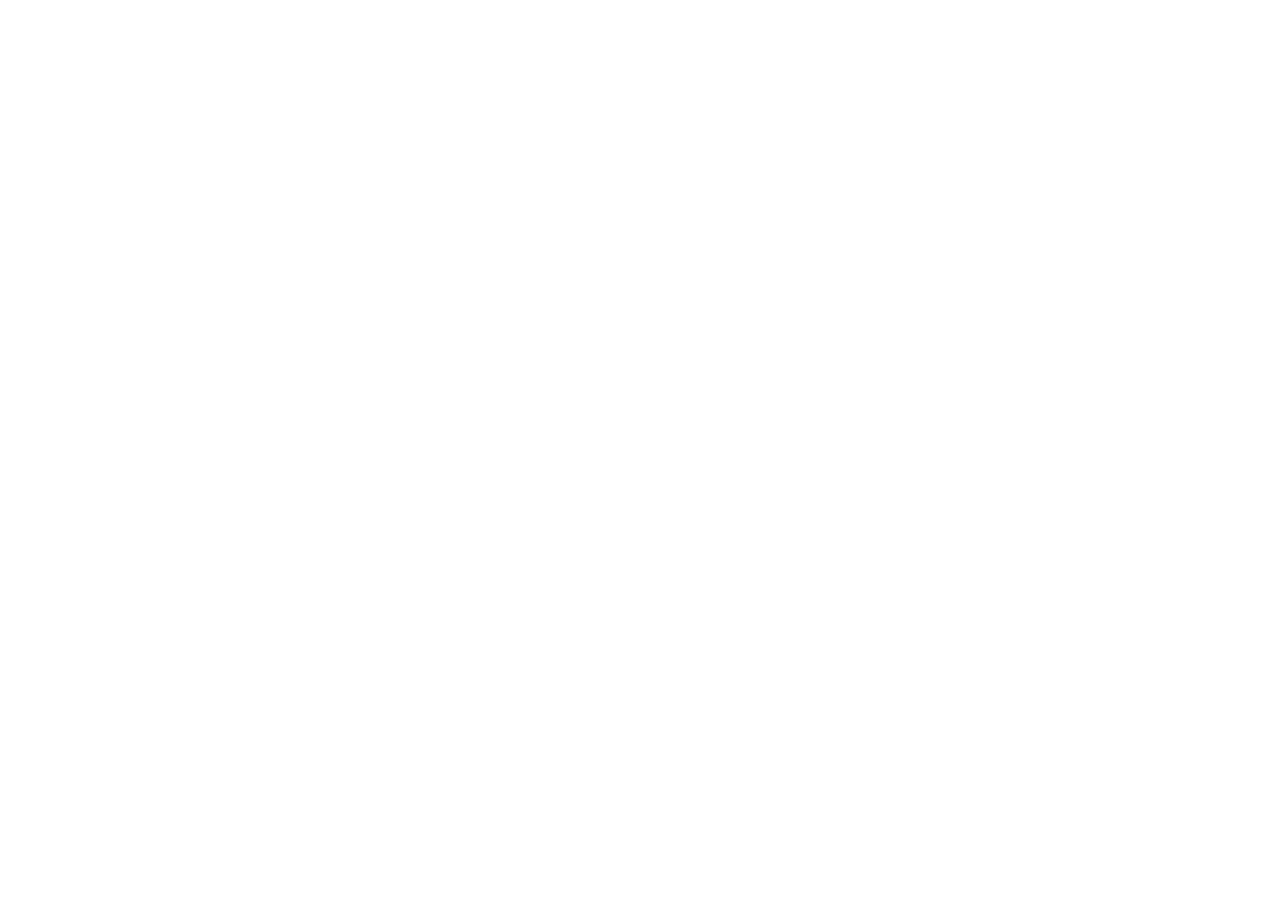
==== Bootstrap - Installation/index.html @ 191c9906 "FINAL" ====
<!DOCTYPE html>
<html lang="en">
<head>
    <meta charset="UTF-8">
    <meta http-equiv="X-UA-Compatible" content="IE=edge">
    <meta name="viewport" content="width=device-width, initial-scale=1.0">
    <title>Document</title>
    <link rel="stylesheet" href="https://cdn.jsdelivr.net/npm/bootstrap@5.1.3/dist/css/bootstrap.min.css">
</head>
<body>
    
</body>
</html>
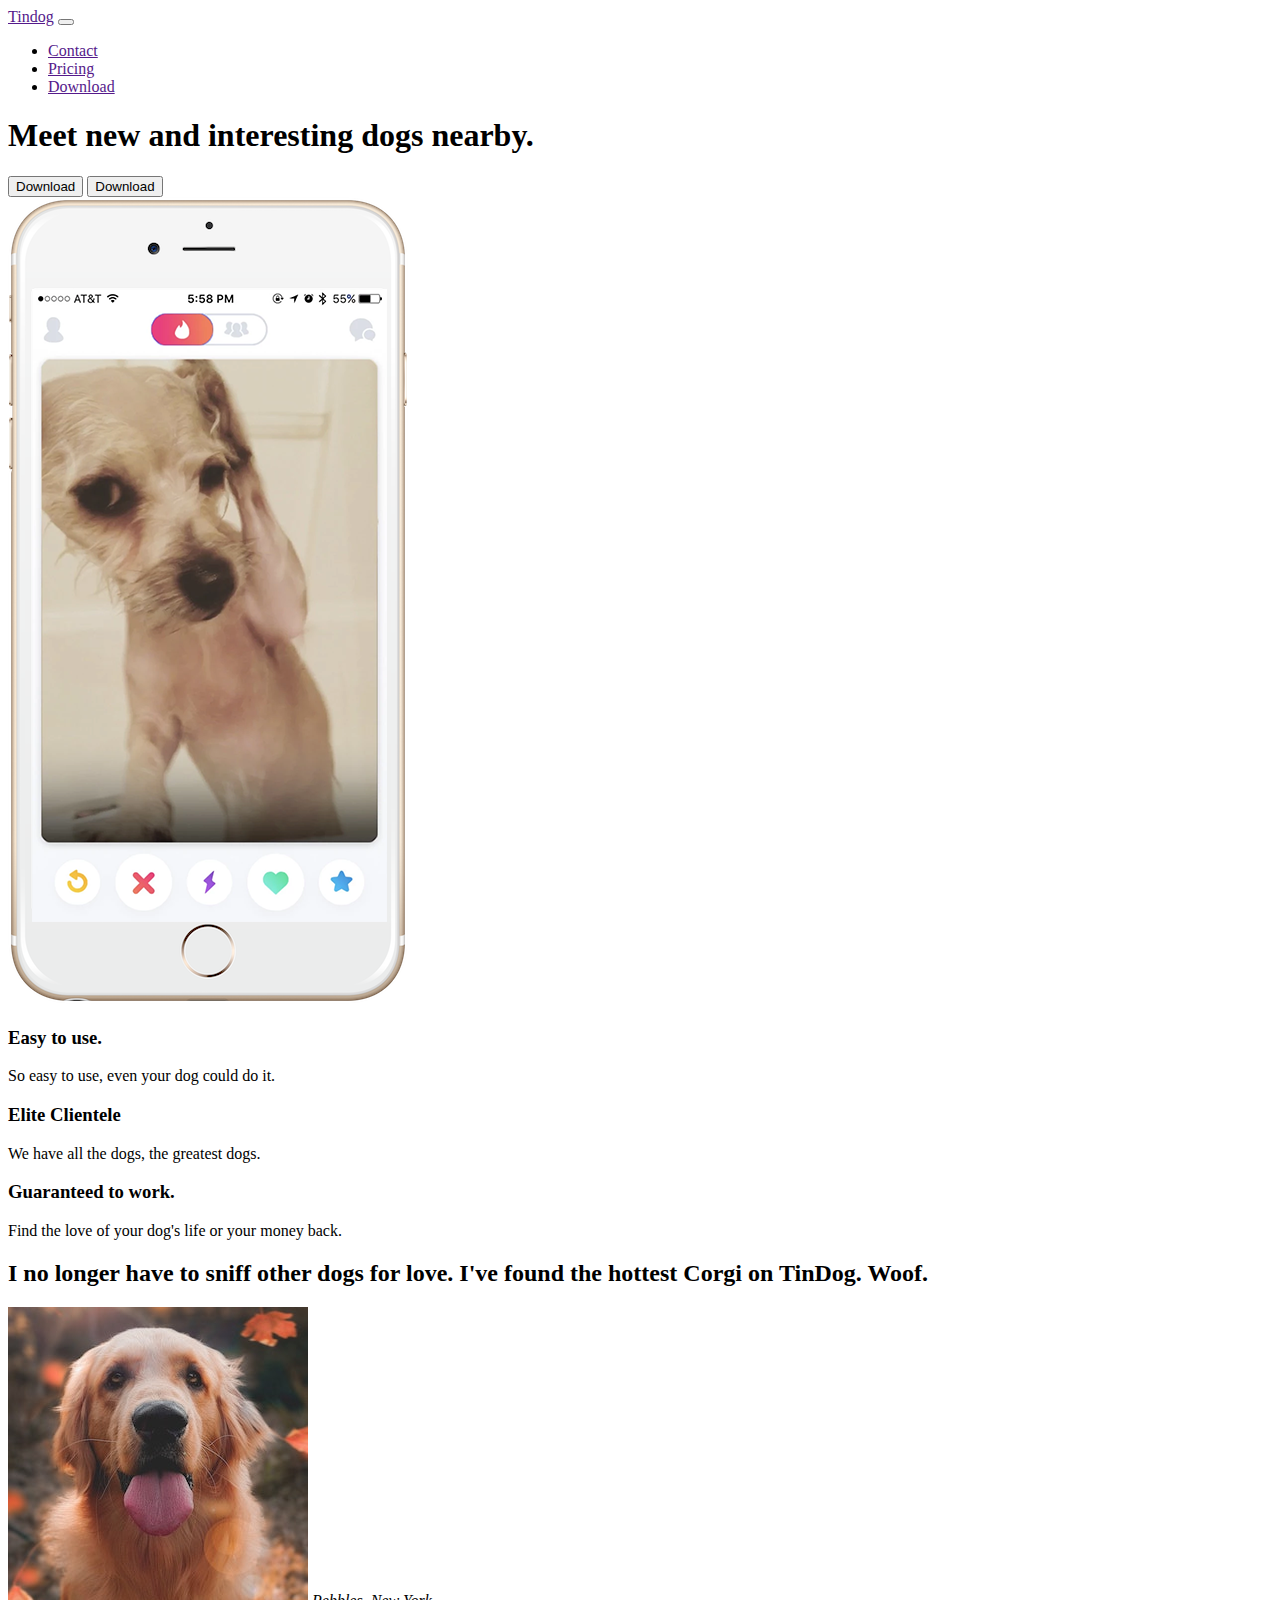
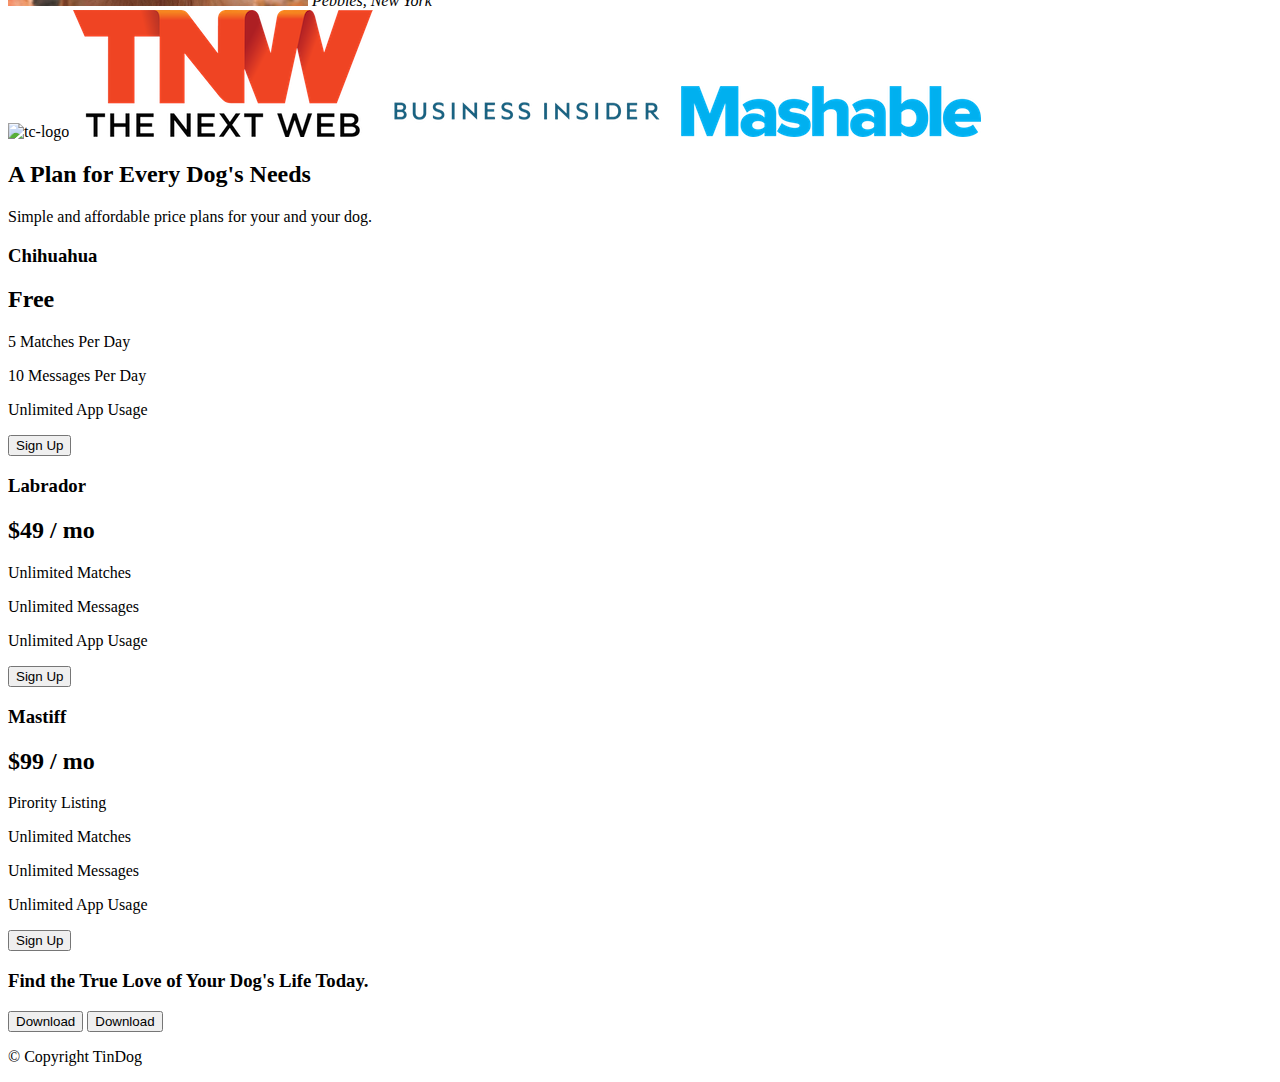
==== commit de32e960: "init" ====
--- a/Bootstrap - Installation/index.html
+++ b/Bootstrap - Installation/index.html
@@ -1,13 +1,153 @@
 <!DOCTYPE html>
-<html lang="en">
+<html>
+
 <head>
-    <meta charset="UTF-8">
-    <meta http-equiv="X-UA-Compatible" content="IE=edge">
-    <meta name="viewport" content="width=device-width, initial-scale=1.0">
-    <title>Document</title>
-    <link rel="stylesheet" href="https://cdn.jsdelivr.net/npm/bootstrap@5.1.3/dist/css/bootstrap.min.css">
+  <meta charset="utf-8">
+  <title>TinDog</title>
+  <link href="https://cdn.jsdelivr.net/npm/bootstrap@5.1.3/dist/css/bootstrap.min.css" rel="stylesheet" integrity="sha384-1BmE4kWBq78iYhFldvKuhfTAU6auU8tT94WrHftjDbrCEXSU1oBoqyl2QvZ6jIW3" crossorigin="anonymous">
+
+  <link rel="stylesheet" href="css/styles.css">
 </head>
+
 <body>
-    
+
+  <section id="title">
+
+    <!-- Nav Bar -->
+    <nav class="navbar bg-dark navbar-expand-lg navbar-dark">
+      <a class="navbar-brand" href="">Tindog</a>
+       <button class="navbar-toggler" type="button" data-toggle="collapse" data-target="#navbarSupportedContent" aria-controls="navbarSupportedContent" aria-expanded="false" aria-label="Toggle navigation">
+      <span class="navbar-toggler-icon"></span>
+    </button>
+    <div class="collapse navbar-collapse" id="navbarSupportedContent">
+      <ul class="navbar-nav ms-auto">
+          <li class="nav-item">
+              <a class="nav-link" href="">Contact</a>
+          </li>
+          <li class="nav-item">
+              <a class="nav-link" href="">Pricing</a>
+          </li>
+          <li class="nav-item">
+              <a class="nav-link" href="">Download</a>
+          </li>
+      </ul>
+   </div>
+  </nav>
+
+
+
+
+    <!-- Title -->
+
+    <div>
+      <h1>Meet new and interesting dogs nearby.</h1>
+      <button type="button">Download</button>
+      <button type="button">Download</button>
+    </div>
+    <div>
+      <img src="images/iphone6.png" alt="iphone-mockup">
+    </div>
+
+  </section>
+
+
+  <!-- Features -->
+
+  <section id="features">
+
+    <h3>Easy to use.</h3>
+    <p>So easy to use, even your dog could do it.</p>
+
+    <h3>Elite Clientele</h3>
+    <p>We have all the dogs, the greatest dogs.</p>
+
+    <h3>Guaranteed to work.</h3>
+    <p>Find the love of your dog's life or your money back.</p>
+
+  </section>
+
+
+  <!-- Testimonials -->
+
+  <section id="testimonials">
+
+    <h2>I no longer have to sniff other dogs for love. I've found the hottest Corgi on TinDog. Woof.</h2>
+    <img src="images/dog-img.jpg" alt="dog-profile">
+    <em>Pebbles, New York</em>
+
+    <!-- <h2 class="testimonial-text">My dog used to be so lonely, but with TinDog's help, they've found the love of their life. I think.</h2>
+    <img class="testimonial-image" src="images/lady-img.jpg" alt="lady-profile">
+    <em>Beverly, Illinois</em> -->
+
+  </section>
+
+
+  <!-- Press -->
+
+  <section id="press">
+    <img src="images/techcrunch.png" alt="tc-logo">
+    <img src="images/tnw.png" alt="tnw-logo">
+    <img src="images/bizinsider.png" alt="biz-insider-logo">
+    <img src="images/mashable.png" alt="mashable-logo">
+
+  </section>
+
+
+  <!-- Pricing -->
+
+  <section id="pricing">
+
+    <h2>A Plan for Every Dog's Needs</h2>
+    <p>Simple and affordable price plans for your and your dog.</p>
+
+
+    <h3>Chihuahua</h3>
+    <h2>Free</h2>
+    <p>5 Matches Per Day</p>
+    <p>10 Messages Per Day</p>
+    <p>Unlimited App Usage</p>
+    <button type="button">Sign Up</button>
+
+
+    <h3>Labrador</h3>
+    <h2>$49 / mo</h2>
+    <p>Unlimited Matches</p>
+    <p>Unlimited Messages</p>
+    <p>Unlimited App Usage</p>
+    <button type="button">Sign Up</button>
+
+
+    <h3>Mastiff</h3>
+    <h2>$99 / mo</h2>
+    <p>Pirority Listing</p>
+    <p>Unlimited Matches</p>
+    <p>Unlimited Messages</p>
+    <p>Unlimited App Usage</p>
+    <button type="button">Sign Up</button>
+
+  </section>
+
+
+  <!-- Call to Action -->
+
+  <section id="cta">
+
+    <h3>Find the True Love of Your Dog's Life Today.</h3>
+    <button type="button">Download</button>
+    <button type="button">Download</button>
+
+  </section>
+
+
+  <!-- Footer -->
+
+  <footer id="footer">
+
+    <p>© Copyright TinDog</p>
+
+  </footer>
+
+
 </body>
-</html>+
+</html>
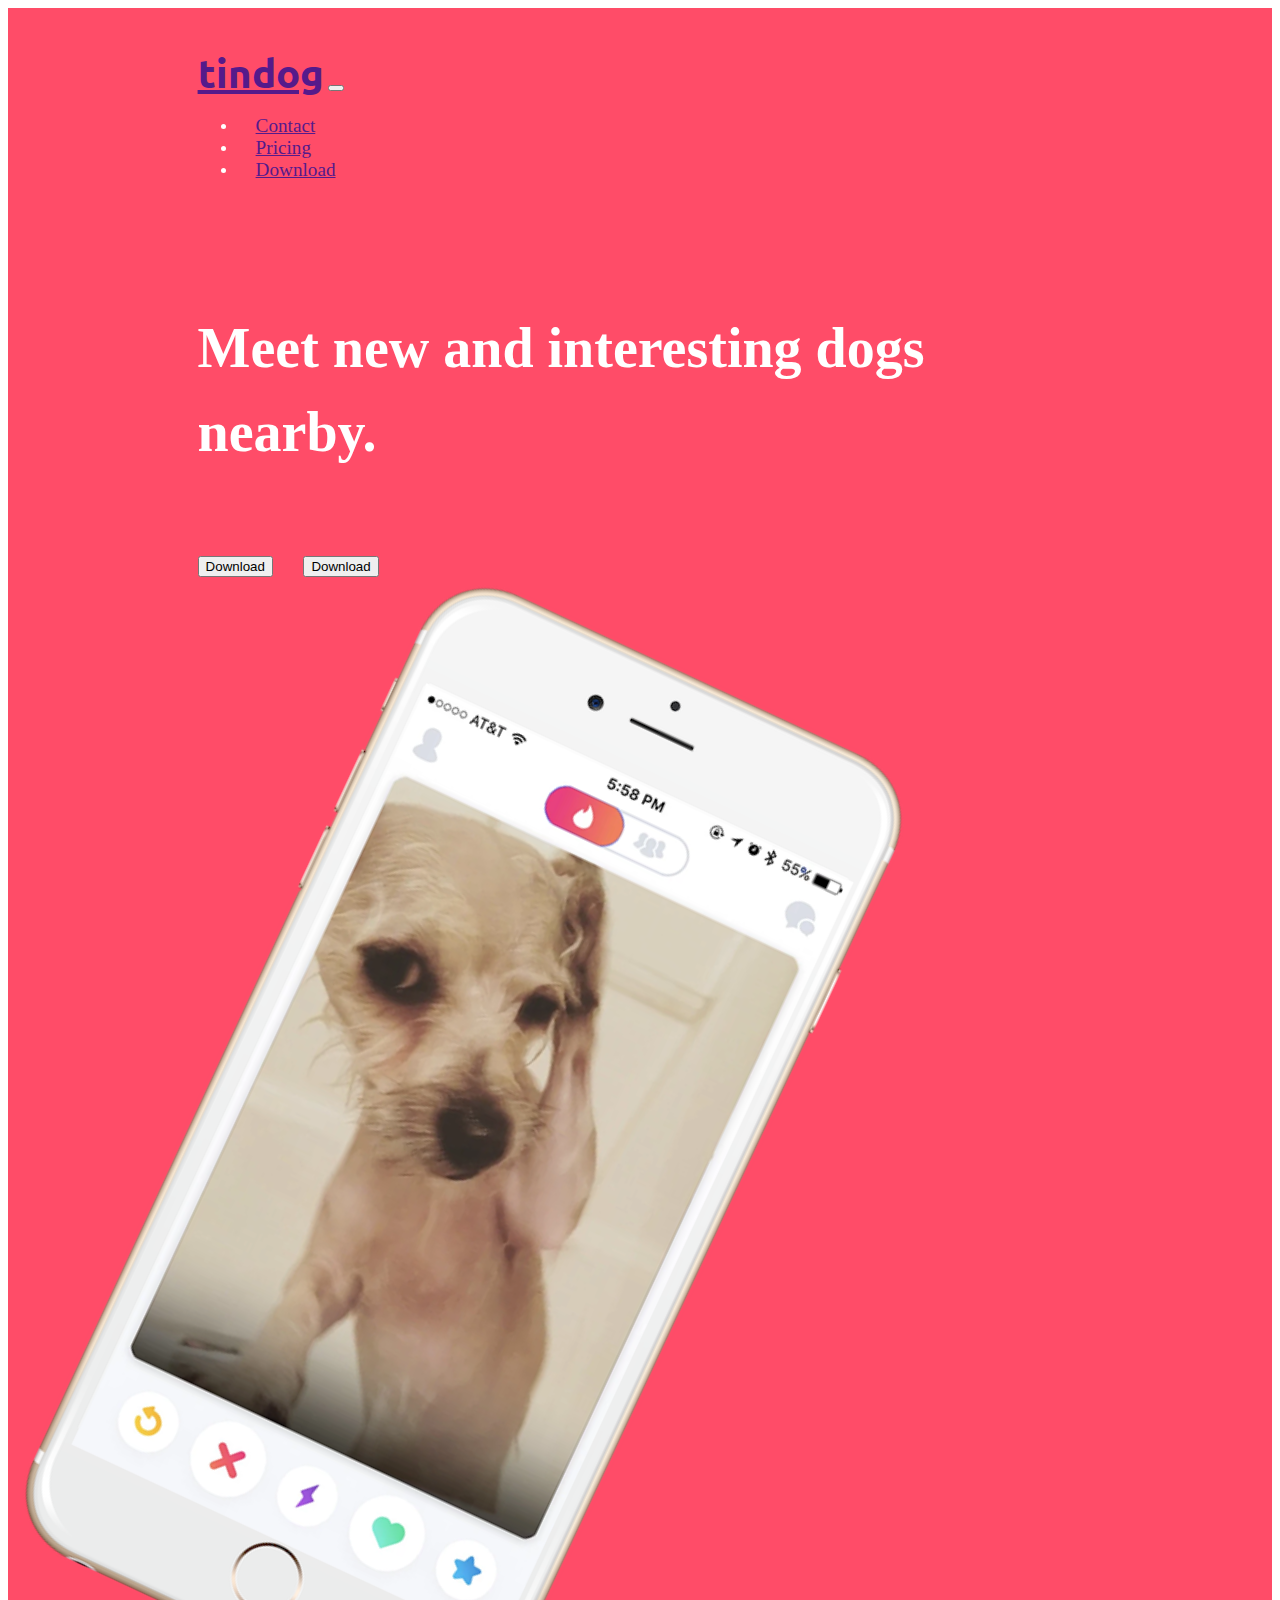
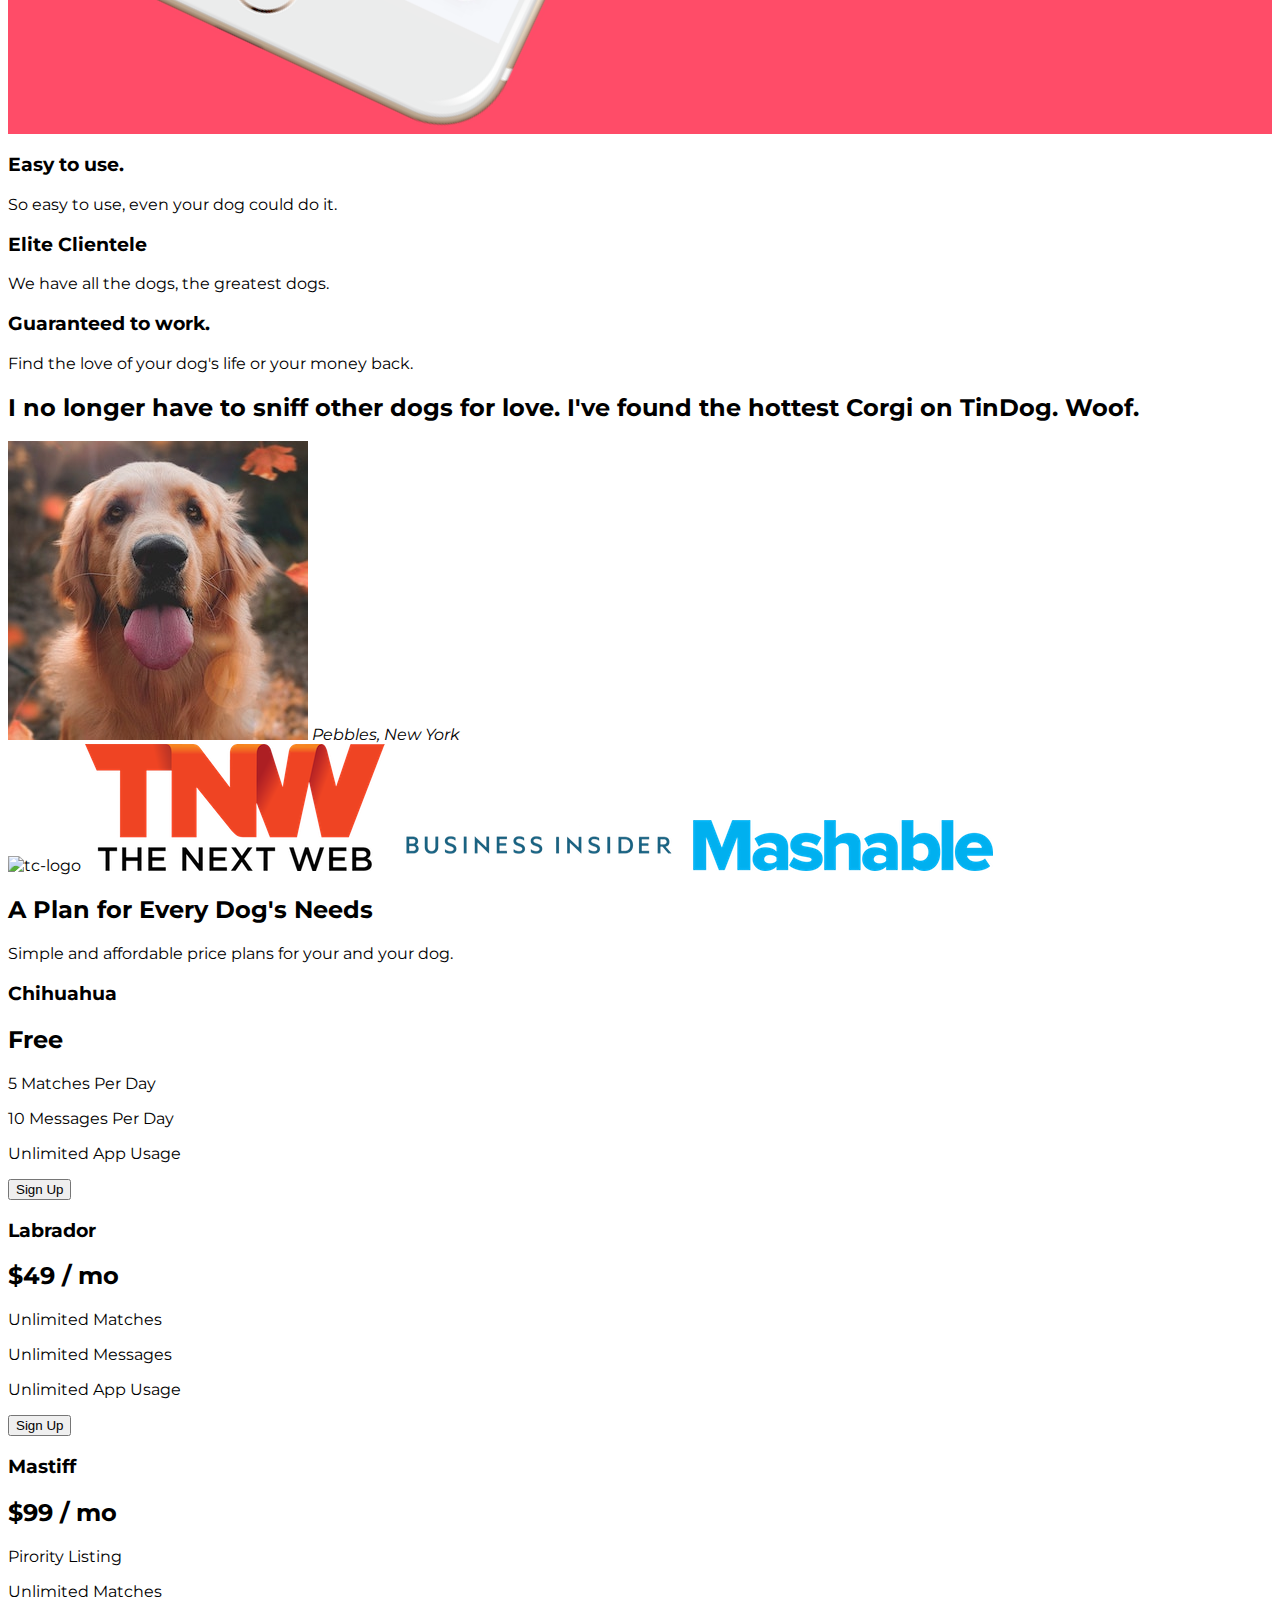
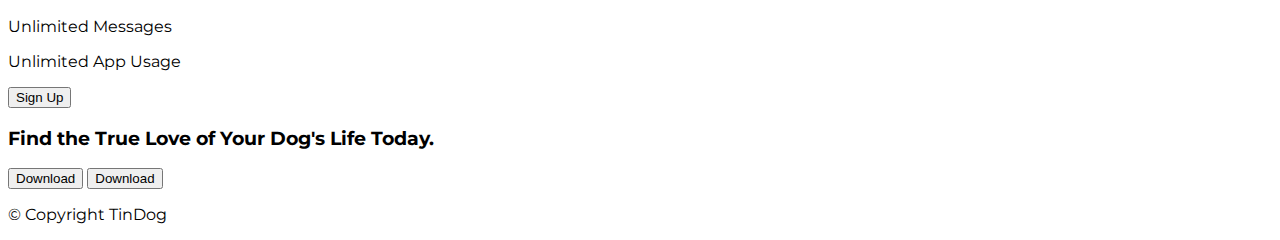
==== commit 77970887: "FINAL" ====
--- a/Bootstrap - Installation/index.html
+++ b/Bootstrap - Installation/index.html
@@ -1,153 +1,163 @@
 <!DOCTYPE html>
 <html>
+  <head>
+    <meta charset="utf-8" />
+    <title>TinDog</title>
+    <link
+      href="https://cdn.jsdelivr.net/npm/bootstrap@5.1.3/dist/css/bootstrap.min.css"
+      rel="stylesheet"
+      integrity="sha384-1BmE4kWBq78iYhFldvKuhfTAU6auU8tT94WrHftjDbrCEXSU1oBoqyl2QvZ6jIW3"
+      crossorigin="anonymous"
+    />
+    <link rel="stylesheet" href="css/styles.css" />
+    <link
+      href="https://fonts.googleapis.com/css2?family=Montserrat&family=Ubuntu"
+      rel="stylesheet"
+    />
 
-<head>
-  <meta charset="utf-8">
-  <title>TinDog</title>
-  <link href="https://cdn.jsdelivr.net/npm/bootstrap@5.1.3/dist/css/bootstrap.min.css" rel="stylesheet" integrity="sha384-1BmE4kWBq78iYhFldvKuhfTAU6auU8tT94WrHftjDbrCEXSU1oBoqyl2QvZ6jIW3" crossorigin="anonymous">
+    <script
+      defer
+      src="https://use.fontawesome.com/releases/v5.15.4/js/all.js"
+      integrity="sha384-rOA1PnstxnOBLzCLMcre8ybwbTmemjzdNlILg8O7z1lUkLXozs4DHonlDtnE7fpc"
+      crossorigin="anonymous"
+    ></script>
+  </head>
 
-  <link rel="stylesheet" href="css/styles.css">
-</head>
+  <body>
+    <section id="title">
+      <div class="container-fluid">
+        <!-- Nav Bar -->
+        <nav class="navbar navbar-expand-lg navbar-dark">
+          <a class="navbar-brand" href="">tindog</a>
+          <button
+            class="navbar-toggler"
+            type="button"
+            data-bs-toggle="collapse"
+            data-bs-target="#navbarTogglerDemo01"
+            aria-controls="navbarTogglerDemo01"
+            aria-expanded="false"
+            aria-label="Toggle navigation"
+          >
+            <span class="navbar-toggler-icon"></span>
+          </button>
+          <div class="collapse navbar-collapse" id="navbarTogglerDemo01">
+            <ul class="navbar-nav ms-auto">
+              <li class="nav-item">
+                <a class="nav-link" href="">Contact</a>
+              </li>
+              <li class="nav-item">
+                <a class="nav-link" href="">Pricing</a>
+              </li>
+              <li class="nav-item">
+                <a class="nav-link" href="">Download</a>
+              </li>
+            </ul>
+          </div>
+        </nav>
 
-<body>
+        <!-- Title -->
 
-  <section id="title">
+        <div class="row">
+          <div class="col-lg-6">
+            <h1>Meet new and interesting dogs nearby.</h1>
+            <button type="button" class="btn btn-dark btn-lg download-btn">
+              <i class="fab fa-apple"></i> Download
+            </button>
+            <button type="button" class="btn btn-outline-light btn-lg download-btn">
+              <i class="fab fa-google-play"></i>
+              Download
+            </button>
+          </div>
+          <div class="col-lg-6">
+            <img class="title-img" src="images/iphone6.png" alt="iphone-mockup" />
+          </div>
+        </div>
+      </div>
+    </section>
 
-    <!-- Nav Bar -->
-    <nav class="navbar bg-dark navbar-expand-lg navbar-dark">
-      <a class="navbar-brand" href="">Tindog</a>
-       <button class="navbar-toggler" type="button" data-toggle="collapse" data-target="#navbarSupportedContent" aria-controls="navbarSupportedContent" aria-expanded="false" aria-label="Toggle navigation">
-      <span class="navbar-toggler-icon"></span>
-    </button>
-    <div class="collapse navbar-collapse" id="navbarSupportedContent">
-      <ul class="navbar-nav ms-auto">
-          <li class="nav-item">
-              <a class="nav-link" href="">Contact</a>
-          </li>
-          <li class="nav-item">
-              <a class="nav-link" href="">Pricing</a>
-          </li>
-          <li class="nav-item">
-              <a class="nav-link" href="">Download</a>
-          </li>
-      </ul>
-   </div>
-  </nav>
+    <!-- Features -->
 
+    <section id="features">
+      <h3>Easy to use.</h3>
+      <p>So easy to use, even your dog could do it.</p>
 
+      <h3>Elite Clientele</h3>
+      <p>We have all the dogs, the greatest dogs.</p>
 
+      <h3>Guaranteed to work.</h3>
+      <p>Find the love of your dog's life or your money back.</p>
+    </section>
 
-    <!-- Title -->
+    <!-- Testimonials -->
 
-    <div>
-      <h1>Meet new and interesting dogs nearby.</h1>
+    <section id="testimonials">
+      <h2>
+        I no longer have to sniff other dogs for love. I've found the hottest
+        Corgi on TinDog. Woof.
+      </h2>
+      <img src="images/dog-img.jpg" alt="dog-profile" />
+      <em>Pebbles, New York</em>
+
+      <!-- <h2 class="testimonial-text">My dog used to be so lonely, but with TinDog's help, they've found the love of their life. I think.</h2>
+    <img class="testimonial-image" src="images/lady-img.jpg" alt="lady-profile">
+    <em>Beverly, Illinois</em> -->
+    </section>
+
+    <!-- Press -->
+
+    <section id="press">
+      <img src="images/techcrunch.png" alt="tc-logo" />
+      <img src="images/tnw.png" alt="tnw-logo" />
+      <img src="images/bizinsider.png" alt="biz-insider-logo" />
+      <img src="images/mashable.png" alt="mashable-logo" />
+    </section>
+
+    <!-- Pricing -->
+
+    <section id="pricing">
+      <h2>A Plan for Every Dog's Needs</h2>
+      <p>Simple and affordable price plans for your and your dog.</p>
+
+      <h3>Chihuahua</h3>
+      <h2>Free</h2>
+      <p>5 Matches Per Day</p>
+      <p>10 Messages Per Day</p>
+      <p>Unlimited App Usage</p>
+      <button type="button">Sign Up</button>
+
+      <h3>Labrador</h3>
+      <h2>$49 / mo</h2>
+      <p>Unlimited Matches</p>
+      <p>Unlimited Messages</p>
+      <p>Unlimited App Usage</p>
+      <button type="button">Sign Up</button>
+
+      <h3>Mastiff</h3>
+      <h2>$99 / mo</h2>
+      <p>Pirority Listing</p>
+      <p>Unlimited Matches</p>
+      <p>Unlimited Messages</p>
+      <p>Unlimited App Usage</p>
+      <button type="button">Sign Up</button>
+    </section>
+
+    <!-- Call to Action -->
+
+    <section id="cta">
+      <h3>Find the True Love of Your Dog's Life Today.</h3>
       <button type="button">Download</button>
       <button type="button">Download</button>
-    </div>
-    <div>
-      <img src="images/iphone6.png" alt="iphone-mockup">
-    </div>
+    </section>
 
-  </section>
+    <!-- Footer -->
 
-
-  <!-- Features -->
-
-  <section id="features">
-
-    <h3>Easy to use.</h3>
-    <p>So easy to use, even your dog could do it.</p>
-
-    <h3>Elite Clientele</h3>
-    <p>We have all the dogs, the greatest dogs.</p>
-
-    <h3>Guaranteed to work.</h3>
-    <p>Find the love of your dog's life or your money back.</p>
-
-  </section>
-
-
-  <!-- Testimonials -->
-
-  <section id="testimonials">
-
-    <h2>I no longer have to sniff other dogs for love. I've found the hottest Corgi on TinDog. Woof.</h2>
-    <img src="images/dog-img.jpg" alt="dog-profile">
-    <em>Pebbles, New York</em>
-
-    <!-- <h2 class="testimonial-text">My dog used to be so lonely, but with TinDog's help, they've found the love of their life. I think.</h2>
-    <img class="testimonial-image" src="images/lady-img.jpg" alt="lady-profile">
-    <em>Beverly, Illinois</em> -->
-
-  </section>
-
-
-  <!-- Press -->
-
-  <section id="press">
-    <img src="images/techcrunch.png" alt="tc-logo">
-    <img src="images/tnw.png" alt="tnw-logo">
-    <img src="images/bizinsider.png" alt="biz-insider-logo">
-    <img src="images/mashable.png" alt="mashable-logo">
-
-  </section>
-
-
-  <!-- Pricing -->
-
-  <section id="pricing">
-
-    <h2>A Plan for Every Dog's Needs</h2>
-    <p>Simple and affordable price plans for your and your dog.</p>
-
-
-    <h3>Chihuahua</h3>
-    <h2>Free</h2>
-    <p>5 Matches Per Day</p>
-    <p>10 Messages Per Day</p>
-    <p>Unlimited App Usage</p>
-    <button type="button">Sign Up</button>
-
-
-    <h3>Labrador</h3>
-    <h2>$49 / mo</h2>
-    <p>Unlimited Matches</p>
-    <p>Unlimited Messages</p>
-    <p>Unlimited App Usage</p>
-    <button type="button">Sign Up</button>
-
-
-    <h3>Mastiff</h3>
-    <h2>$99 / mo</h2>
-    <p>Pirority Listing</p>
-    <p>Unlimited Matches</p>
-    <p>Unlimited Messages</p>
-    <p>Unlimited App Usage</p>
-    <button type="button">Sign Up</button>
-
-  </section>
-
-
-  <!-- Call to Action -->
-
-  <section id="cta">
-
-    <h3>Find the True Love of Your Dog's Life Today.</h3>
-    <button type="button">Download</button>
-    <button type="button">Download</button>
-
-  </section>
-
-
-  <!-- Footer -->
-
-  <footer id="footer">
-
-    <p>© Copyright TinDog</p>
-
-  </footer>
-
-
-</body>
-
+    <footer id="footer">
+      <p>© Copyright TinDog</p>
+    </footer>
+    <script
+      src="https://cdn.jsdelivr.net/npm/bootstrap@5.1.3/dist/js/bootstrap.bundle.min.js"
+      integrity="sha384-ka7Sk0Gln4gmtz2MlQnikT1wXgYsOg+OMhuP+IlRH9sENBO0LRn5q+8nbTov4+1p"
+      crossorigin="anonymous"
+    ></script>
+  </body>
 </html>
--- a/Bootstrap - Installation/css/styles.css
+++ b/Bootstrap - Installation/css/styles.css
@@ -0,0 +1,48 @@
+#title{
+    background-color: #ff4c68;
+    color: #fff
+}
+h1{
+    font-family: "Montserrat-Black";
+    font-size: 3.5rem;
+    line-height: 1.5;
+    font-weight: 900;
+}
+body{
+    font-family: "Montserrat";
+} 
+
+.container-fluid{
+    padding: 3% 15%; 
+}
+
+/* Navigation Bar */
+
+.navbar {
+    padding:0 0 4.5rem;
+}
+
+.navbar-brand {
+    font-family: "ubuntu";
+    font-size: 2.5rem;
+    font-weight: bold;
+}
+
+.nav-item{
+    padding: 0 18px;
+}
+
+.nav-link{
+    font-family: "Monserrat-light";
+    font-size: 1.2rem;
+}
+
+/* Download Buttons */
+.download-btn{
+    margin: 5% 3% 5% 0;
+}
+
+.title-img{
+    width: 60%;
+    transform: rotate(25deg);
+}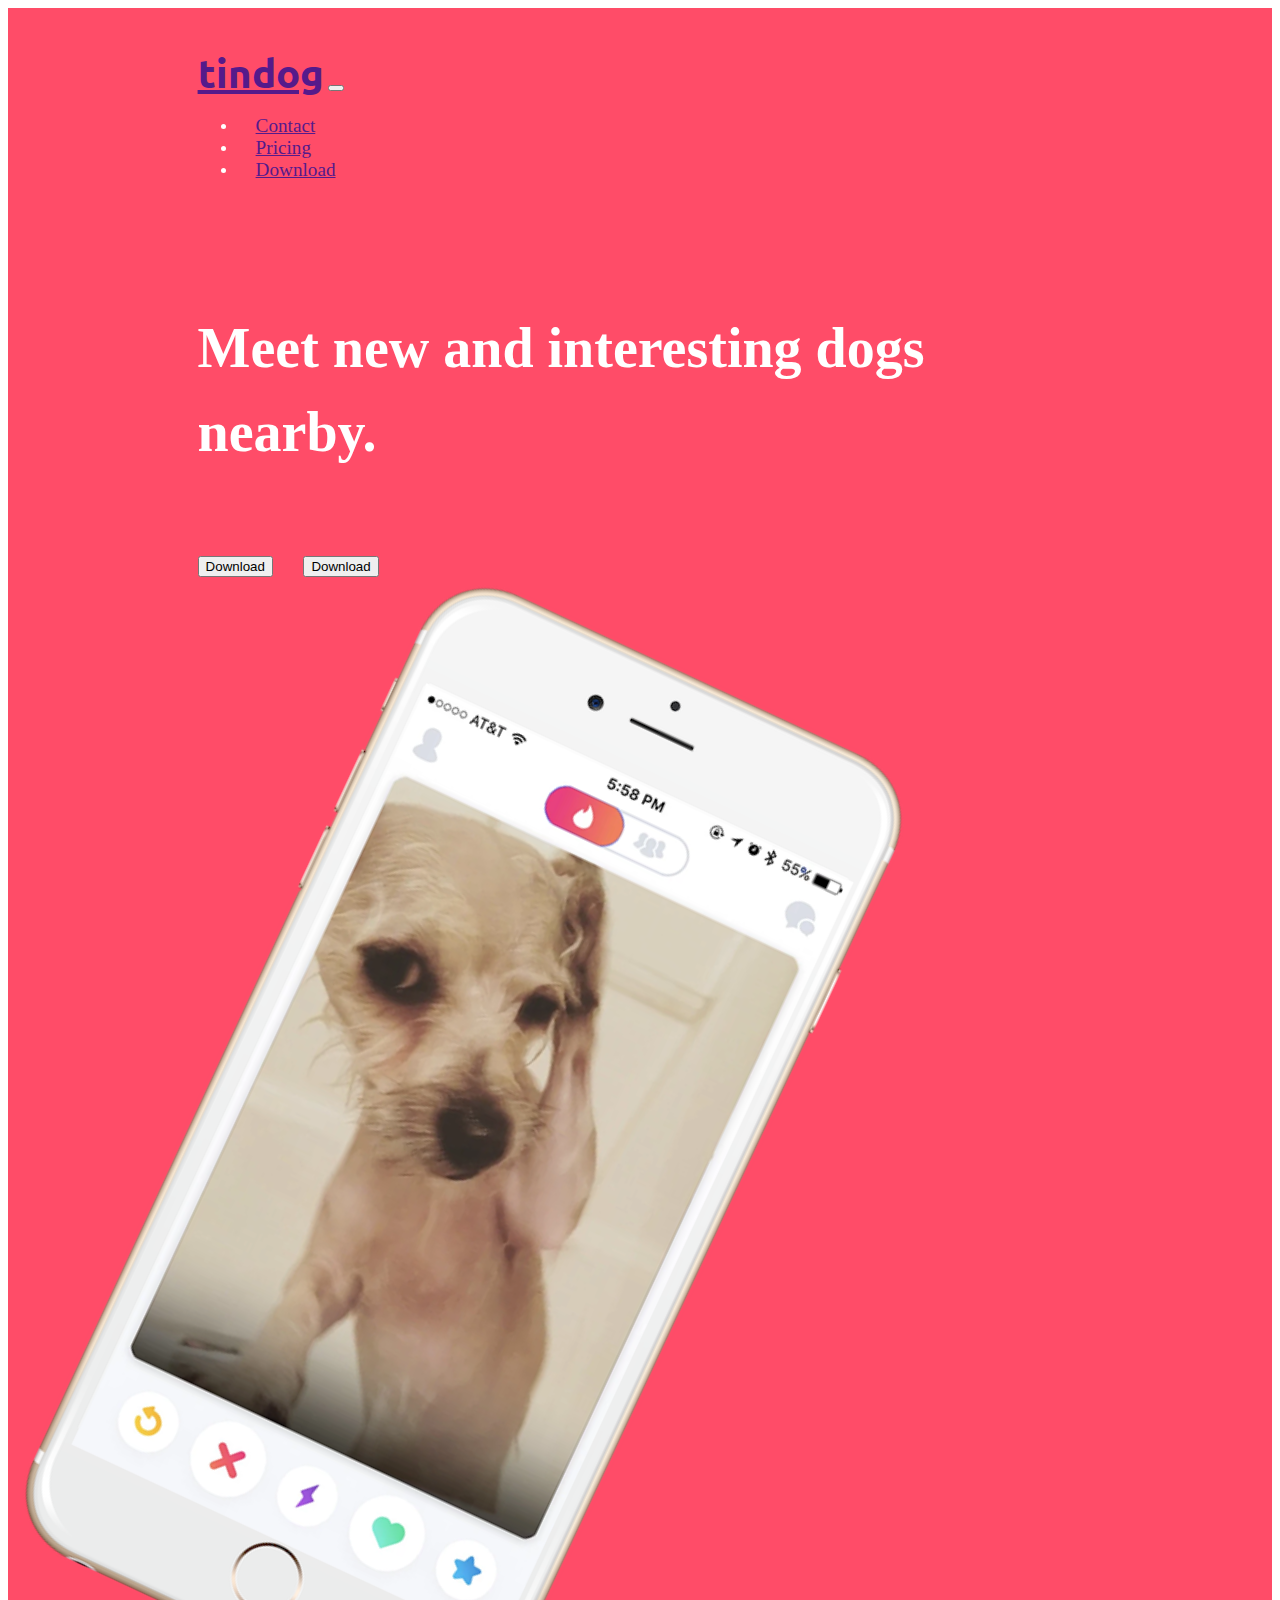
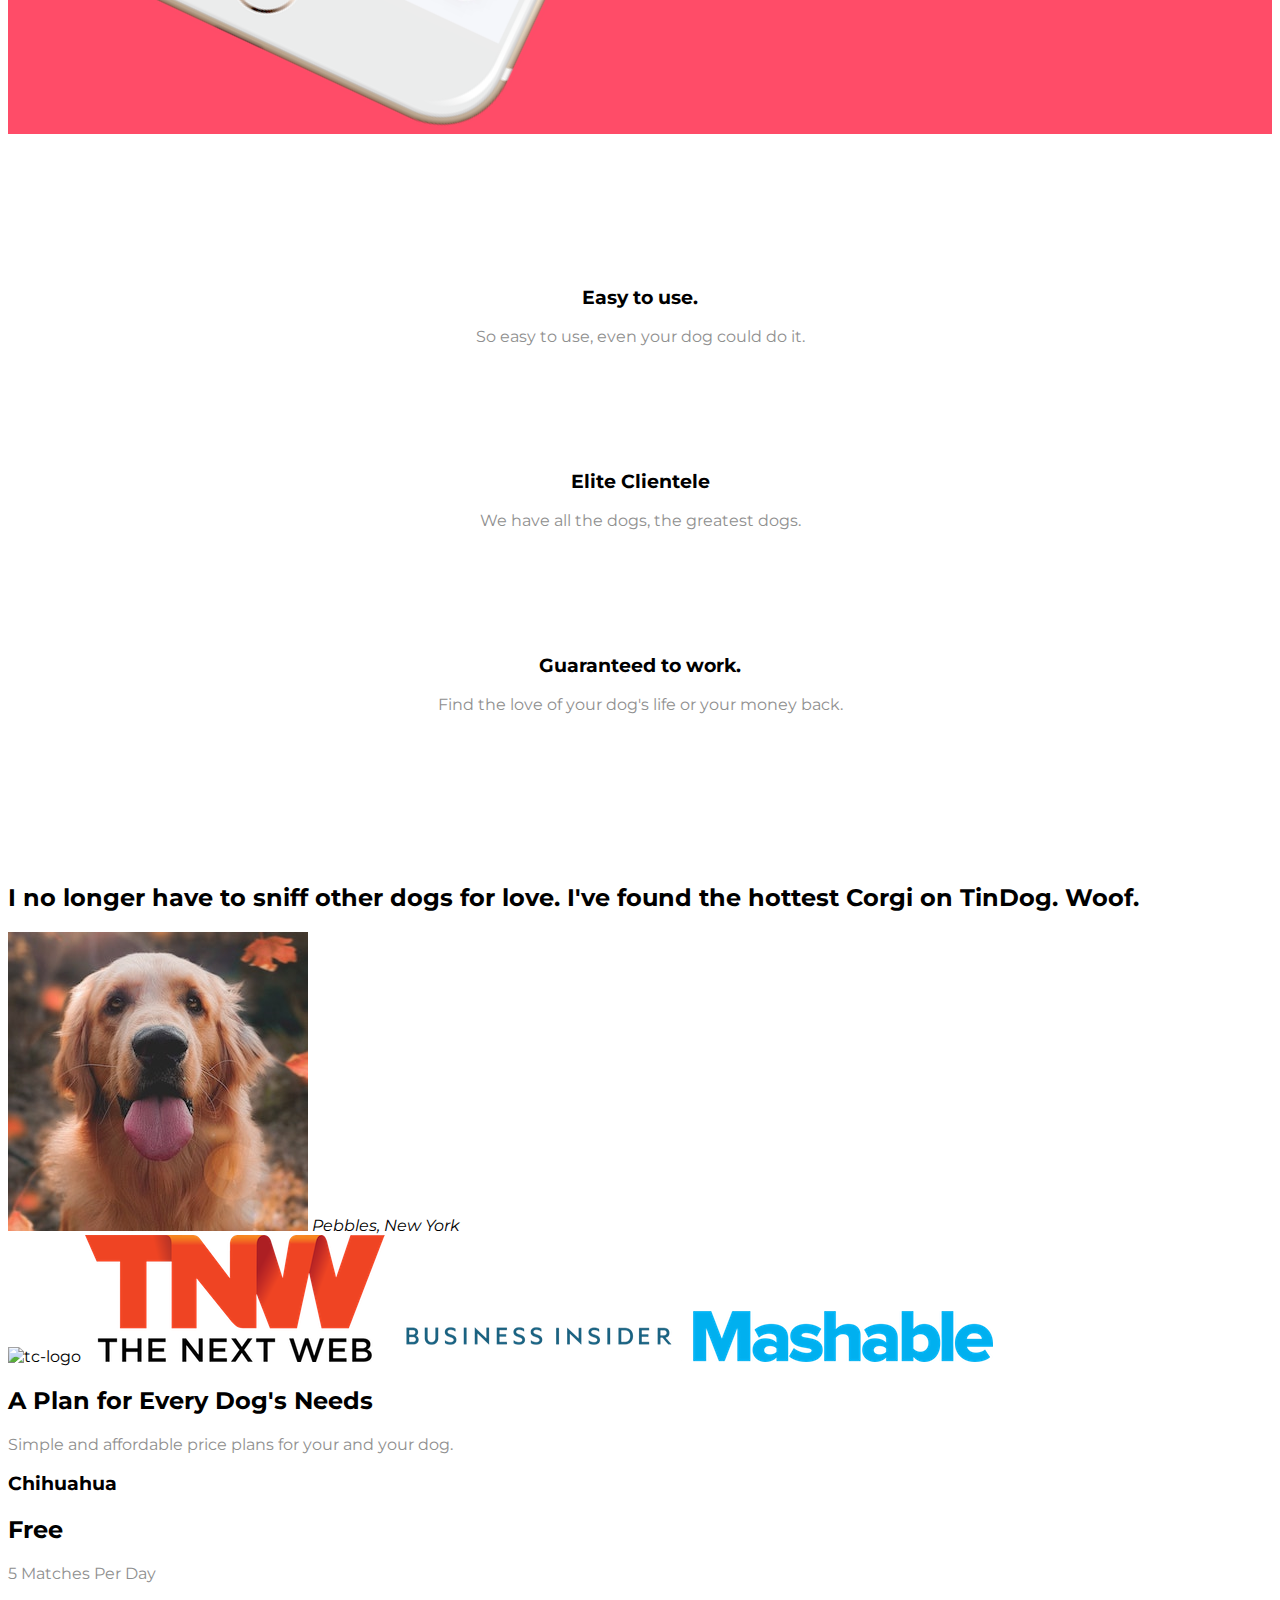
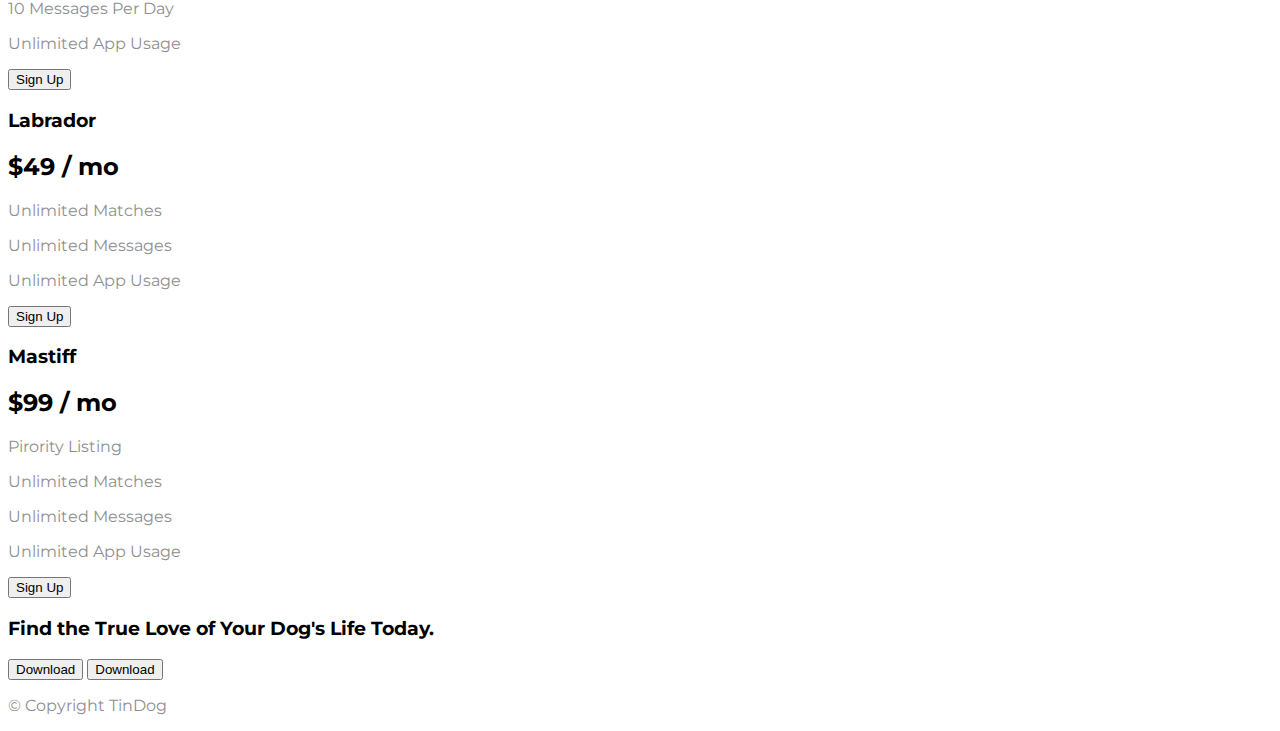
==== commit cda34934: "Changes" ====
--- a/Bootstrap - Installation/index.html
+++ b/Bootstrap - Installation/index.html
@@ -10,8 +10,10 @@
       crossorigin="anonymous"
     />
     <link rel="stylesheet" href="css/styles.css" />
+    <link rel="preconnect" href="https://fonts.googleapis.com" />
+    <link rel="preconnect" href="https://fonts.gstatic.com" crossorigin />
     <link
-      href="https://fonts.googleapis.com/css2?family=Montserrat&family=Ubuntu"
+      href="https://fonts.googleapis.com/css2?family=Montserrat:wght@400;700;900&family=Ubuntu:wght@400;700&display=swap"
       rel="stylesheet"
     />
 
@@ -63,13 +65,20 @@
             <button type="button" class="btn btn-dark btn-lg download-btn">
               <i class="fab fa-apple"></i> Download
             </button>
-            <button type="button" class="btn btn-outline-light btn-lg download-btn">
+            <button
+              type="button"
+              class="btn btn-outline-light btn-lg download-btn"
+            >
               <i class="fab fa-google-play"></i>
               Download
             </button>
           </div>
           <div class="col-lg-6">
-            <img class="title-img" src="images/iphone6.png" alt="iphone-mockup" />
+            <img
+              class="title-img"
+              src="images/iphone6.png"
+              alt="iphone-mockup"
+            />
           </div>
         </div>
       </div>
@@ -78,14 +87,23 @@
     <!-- Features -->
 
     <section id="features">
-      <h3>Easy to use.</h3>
-      <p>So easy to use, even your dog could do it.</p>
-
-      <h3>Elite Clientele</h3>
-      <p>We have all the dogs, the greatest dogs.</p>
-
-      <h3>Guaranteed to work.</h3>
-      <p>Find the love of your dog's life or your money back.</p>
+      <div class="row">
+        <div class="feature-box col-lg-4">
+          <i class="icon fas fa-check-circle fa-4x"></i>
+          <h3>Easy to use.</h3>
+          <p>So easy to use, even your dog could do it.</p>
+        </div>
+        <div class="feature-box col-lg-4">
+          <i class="icon fas fa-bullseye fa-4x"></i>
+          <h3>Elite Clientele</h3>
+          <p>We have all the dogs, the greatest dogs.</p>
+        </div>
+        <div class="feature-box col-lg-4">
+          <i class="icon fas fa-heart fa-4x"></i>
+          <h3>Guaranteed to work.</h3>
+          <p>Find the love of your dog's life or your money back.</p>
+        </div>
+      </div>
     </section>
 
     <!-- Testimonials -->
--- a/Bootstrap - Installation/css/styles.css
+++ b/Bootstrap - Installation/css/styles.css
@@ -1,48 +1,79 @@
-#title{
-    background-color: #ff4c68;
-    color: #fff
+#title {
+  background-color: #ff4c68;
+  color: #fff;
 }
-h1{
-    font-family: "Montserrat-Black";
-    font-size: 3.5rem;
-    line-height: 1.5;
-    font-weight: 900;
+h1 {
+  font-family: "Montserrat-Black";
+  font-size: 3.5rem;
+  line-height: 1.5;
+  font-weight: 900;
 }
-body{
-    font-family: "Montserrat";
-} 
 
-.container-fluid{
-    padding: 3% 15%; 
+h3 {
+  font-family: "Montserrat";
+  font-weight: 700;
+  font-style: normal;
+  line-height: initial;
+}
+
+p{
+    color: #8f8f8f;
+}
+body {
+  font-family: "Montserrat";
+}
+
+.container-fluid {
+  padding: 3% 15%;
 }
 
 /* Navigation Bar */
 
 .navbar {
-    padding:0 0 4.5rem;
+  padding: 0 0 4.5rem;
 }
 
 .navbar-brand {
-    font-family: "ubuntu";
-    font-size: 2.5rem;
-    font-weight: bold;
+  font-family: "ubuntu";
+  font-size: 2.5rem;
+  font-weight: bold;
 }
 
-.nav-item{
-    padding: 0 18px;
+.nav-item {
+  padding: 0 18px;
 }
 
-.nav-link{
-    font-family: "Monserrat-light";
-    font-size: 1.2rem;
+.nav-link {
+  font-family: "Monserrat-light";
+  font-size: 1.2rem;
 }
 
 /* Download Buttons */
-.download-btn{
-    margin: 5% 3% 5% 0;
+.download-btn {
+  margin: 5% 3% 5% 0;
 }
 
-.title-img{
-    width: 60%;
-    transform: rotate(25deg);
+.title-img {
+  width: 60%;
+  transform: rotate(25deg);
+}
+
+/* Features Section */
+
+#features {
+  padding: 7% 15%;
+}
+
+.feature-box {
+  text-align: center;
+  padding: 5%;
+}
+
+.icon{
+    color: #ef8172;
+    margin-bottom: 1rem;
+}
+
+.icon:hover{
+    color: #ff4c68;
 }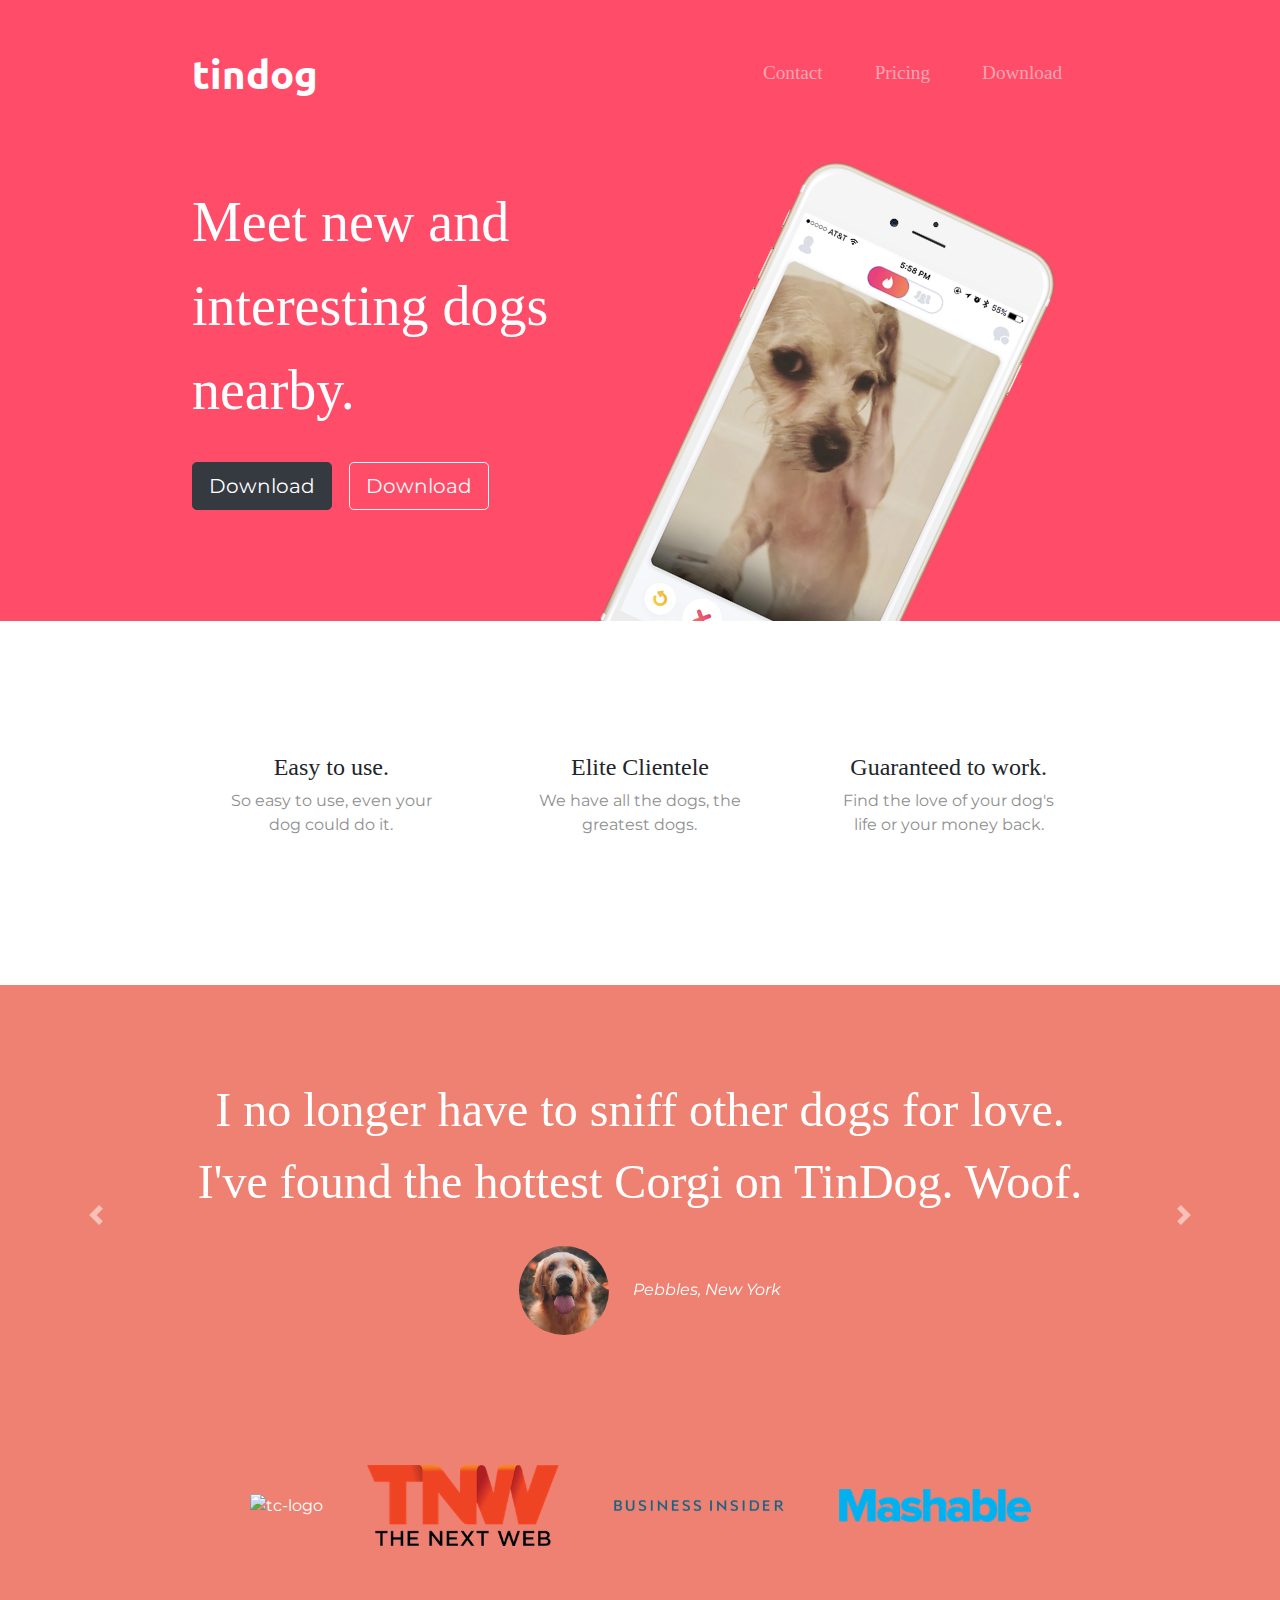
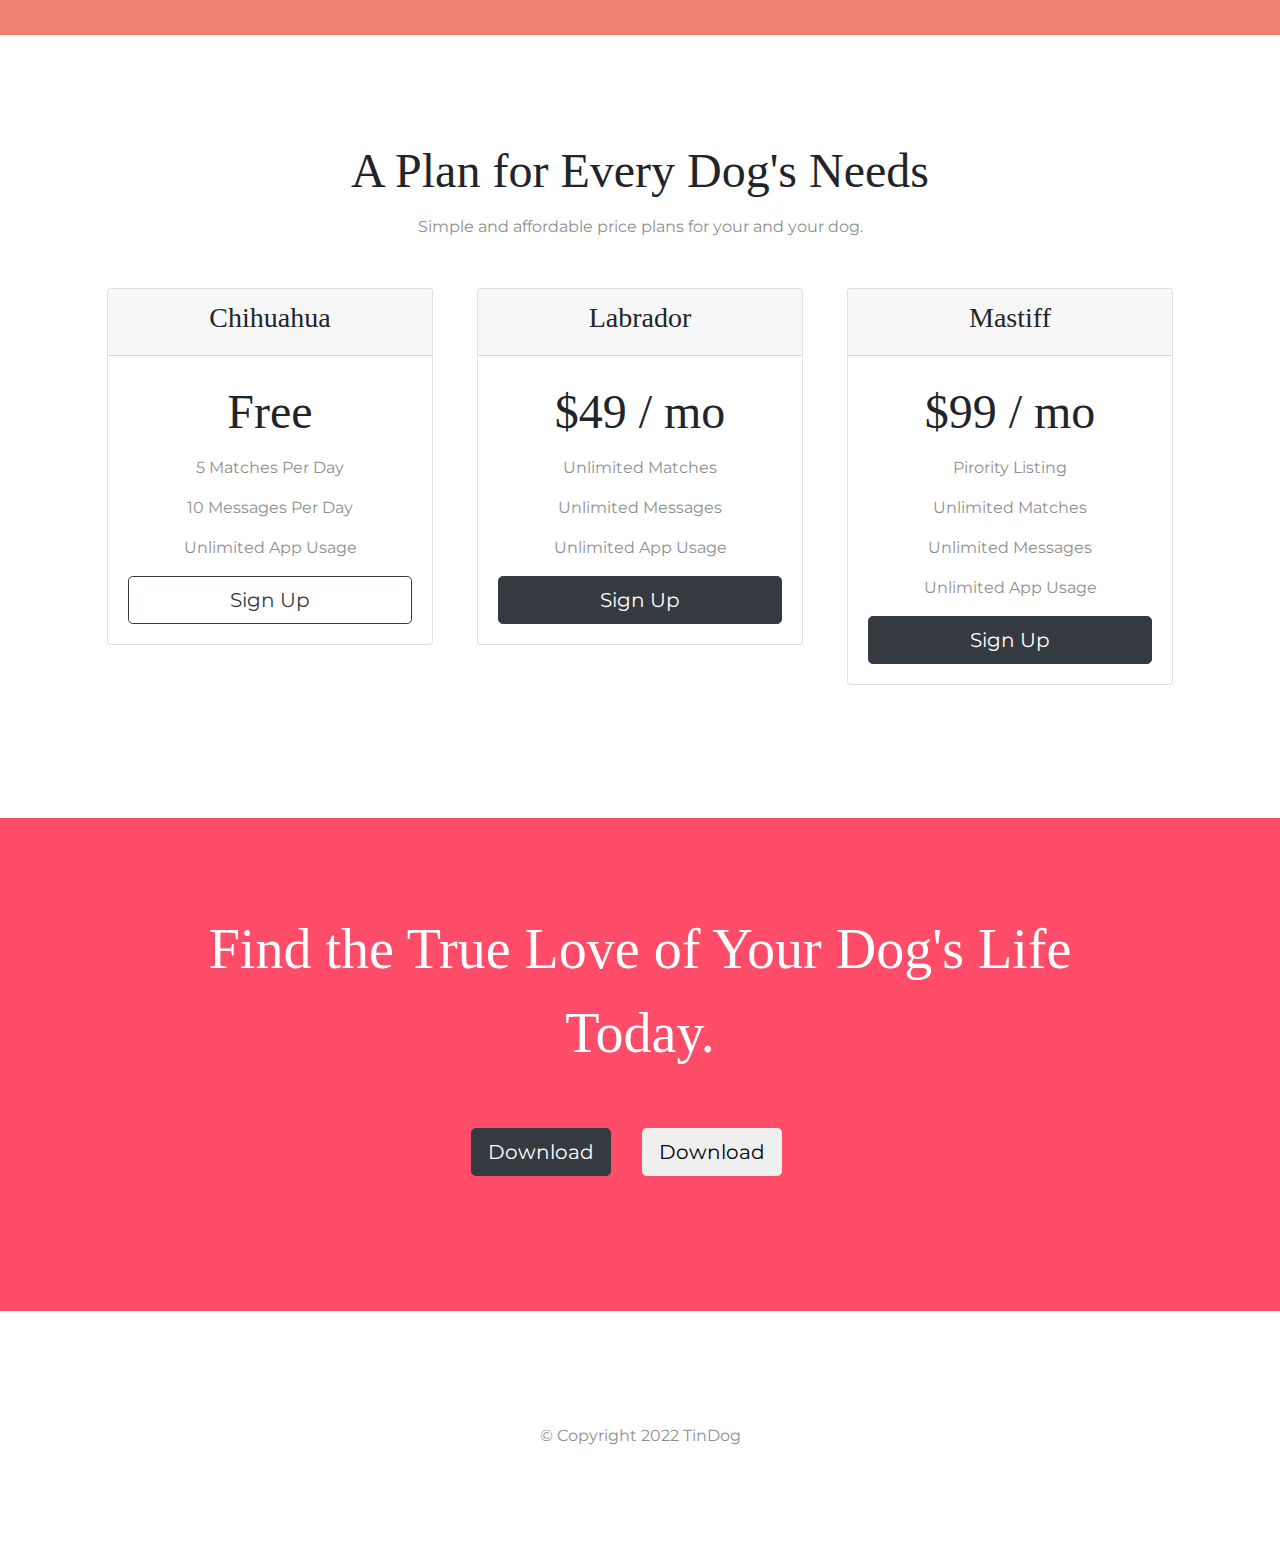
==== commit dcfb6170: "FINAL" ====
--- a/Bootstrap - Installation/index.html
+++ b/Bootstrap - Installation/index.html
@@ -1,181 +1,240 @@
 <!DOCTYPE html>
 <html>
-  <head>
-    <meta charset="utf-8" />
-    <title>TinDog</title>
-    <link
-      href="https://cdn.jsdelivr.net/npm/bootstrap@5.1.3/dist/css/bootstrap.min.css"
-      rel="stylesheet"
-      integrity="sha384-1BmE4kWBq78iYhFldvKuhfTAU6auU8tT94WrHftjDbrCEXSU1oBoqyl2QvZ6jIW3"
-      crossorigin="anonymous"
-    />
-    <link rel="stylesheet" href="css/styles.css" />
-    <link rel="preconnect" href="https://fonts.googleapis.com" />
-    <link rel="preconnect" href="https://fonts.gstatic.com" crossorigin />
-    <link
-      href="https://fonts.googleapis.com/css2?family=Montserrat:wght@400;700;900&family=Ubuntu:wght@400;700&display=swap"
-      rel="stylesheet"
-    />
-
-    <script
-      defer
-      src="https://use.fontawesome.com/releases/v5.15.4/js/all.js"
-      integrity="sha384-rOA1PnstxnOBLzCLMcre8ybwbTmemjzdNlILg8O7z1lUkLXozs4DHonlDtnE7fpc"
-      crossorigin="anonymous"
-    ></script>
-  </head>
-
-  <body>
-    <section id="title">
-      <div class="container-fluid">
-        <!-- Nav Bar -->
-        <nav class="navbar navbar-expand-lg navbar-dark">
-          <a class="navbar-brand" href="">tindog</a>
-          <button
-            class="navbar-toggler"
-            type="button"
-            data-bs-toggle="collapse"
-            data-bs-target="#navbarTogglerDemo01"
-            aria-controls="navbarTogglerDemo01"
-            aria-expanded="false"
-            aria-label="Toggle navigation"
-          >
+
+<head>
+  <meta charset="utf-8">
+  <title>TinDog</title>
+
+  <!-- Google Fonts -->
+  <link href="https://fonts.googleapis.com/css?family=Montserrat|Ubuntu" rel="stylesheet">
+
+  <!-- CSS Stylesheets -->
+  <link rel="stylesheet" href="https://maxcdn.bootstrapcdn.com/bootstrap/4.0.0/css/bootstrap.min.css" integrity="sha384-Gn5384xqQ1aoWXA+058RXPxPg6fy4IWvTNh0E263XmFcJlSAwiGgFAW/dAiS6JXm" crossorigin="anonymous">
+  <link rel="stylesheet" href="css/styles.css">
+
+  <!-- Font Awesome -->
+  <script defer src="https://use.fontawesome.com/releases/v5.0.7/js/all.js"></script>
+
+  <!-- Bootstrap Scripts -->
+  <script src="https://code.jquery.com/jquery-3.2.1.slim.min.js" integrity="sha384-KJ3o2DKtIkvYIK3UENzmM7KCkRr/rE9/Qpg6aAZGJwFDMVNA/GpGFF93hXpG5KkN" crossorigin="anonymous"></script>
+  <script src="https://cdnjs.cloudflare.com/ajax/libs/popper.js/1.12.9/umd/popper.min.js" integrity="sha384-ApNbgh9B+Y1QKtv3Rn7W3mgPxhU9K/ScQsAP7hUibX39j7fakFPskvXusvfa0b4Q" crossorigin="anonymous"></script>
+  <script src="https://maxcdn.bootstrapcdn.com/bootstrap/4.0.0/js/bootstrap.min.js" integrity="sha384-JZR6Spejh4U02d8jOt6vLEHfe/JQGiRRSQQxSfFWpi1MquVdAyjUar5+76PVCmYl" crossorigin="anonymous"></script>
+</head>
+
+<body>
+
+  <section class="colored-section" id="title">
+
+    <div class="container-fluid">
+
+      <!-- Nav Bar -->
+
+      <nav class="navbar navbar-expand-lg navbar-dark">
+
+        <a class="navbar-brand" href="">tindog</a>
+
+        <button class="navbar-toggler" type="button" data-toggle="collapse" data-target="#navbarTogglerDemo02">
             <span class="navbar-toggler-icon"></span>
-          </button>
-          <div class="collapse navbar-collapse" id="navbarTogglerDemo01">
-            <ul class="navbar-nav ms-auto">
-              <li class="nav-item">
-                <a class="nav-link" href="">Contact</a>
-              </li>
-              <li class="nav-item">
-                <a class="nav-link" href="">Pricing</a>
-              </li>
-              <li class="nav-item">
-                <a class="nav-link" href="">Download</a>
-              </li>
-            </ul>
-          </div>
-        </nav>
-
-        <!-- Title -->
-
-        <div class="row">
-          <div class="col-lg-6">
-            <h1>Meet new and interesting dogs nearby.</h1>
-            <button type="button" class="btn btn-dark btn-lg download-btn">
-              <i class="fab fa-apple"></i> Download
-            </button>
-            <button
-              type="button"
-              class="btn btn-outline-light btn-lg download-btn"
-            >
-              <i class="fab fa-google-play"></i>
-              Download
-            </button>
-          </div>
-          <div class="col-lg-6">
-            <img
-              class="title-img"
-              src="images/iphone6.png"
-              alt="iphone-mockup"
-            />
-          </div>
-        </div>
-      </div>
-    </section>
-
-    <!-- Features -->
-
-    <section id="features">
+        </button>
+
+        <div class="collapse navbar-collapse" id="navbarTogglerDemo02">
+
+          <ul class="navbar-nav ml-auto">
+            <li class="nav-item">
+              <a class="nav-link" href="#footer">Contact</a>
+            </li>
+            <li class="nav-item">
+              <a class="nav-link" href="#pricing">Pricing</a>
+            </li>
+            <li class="nav-item">
+              <a class="nav-link" href="#cta">Download</a>
+            </li>
+          </ul>
+
+        </div>
+      </nav>
+
+
+      <!-- Title -->
+
+      <div class="row">
+
+        <div class="col-lg-6">
+          <h1 class="big-heading">Meet new and interesting dogs nearby.</h1>
+          <button type="button" class="btn btn-dark btn-lg download-button"><i class="fab fa-apple"></i> Download</button>
+          <button type="button" class="btn btn-outline-light btn-lg download-button"><i class="fab fa-google-play"></i> Download</button>
+        </div>
+
+        <div class="col-lg-6">
+          <img class="title-image" src="images/iphone6.png" alt="iphone-mockup">
+        </div>
+
+      </div>
+
+    </div>
+
+  </section>
+
+
+  <!-- Features -->
+
+  <section class="white-section" id="features">
+
+    <div class="container-fluid">
+
       <div class="row">
         <div class="feature-box col-lg-4">
           <i class="icon fas fa-check-circle fa-4x"></i>
-          <h3>Easy to use.</h3>
+          <h3 class="feature-title">Easy to use.</h3>
           <p>So easy to use, even your dog could do it.</p>
         </div>
+
         <div class="feature-box col-lg-4">
           <i class="icon fas fa-bullseye fa-4x"></i>
-          <h3>Elite Clientele</h3>
+          <h3 class="feature-title">Elite Clientele</h3>
           <p>We have all the dogs, the greatest dogs.</p>
         </div>
+
         <div class="feature-box col-lg-4">
           <i class="icon fas fa-heart fa-4x"></i>
-          <h3>Guaranteed to work.</h3>
+          <h3 class="feature-title">Guaranteed to work.</h3>
           <p>Find the love of your dog's life or your money back.</p>
         </div>
       </div>
-    </section>
-
-    <!-- Testimonials -->
-
-    <section id="testimonials">
-      <h2>
-        I no longer have to sniff other dogs for love. I've found the hottest
-        Corgi on TinDog. Woof.
-      </h2>
-      <img src="images/dog-img.jpg" alt="dog-profile" />
-      <em>Pebbles, New York</em>
-
-      <!-- <h2 class="testimonial-text">My dog used to be so lonely, but with TinDog's help, they've found the love of their life. I think.</h2>
-    <img class="testimonial-image" src="images/lady-img.jpg" alt="lady-profile">
-    <em>Beverly, Illinois</em> -->
-    </section>
-
-    <!-- Press -->
-
-    <section id="press">
-      <img src="images/techcrunch.png" alt="tc-logo" />
-      <img src="images/tnw.png" alt="tnw-logo" />
-      <img src="images/bizinsider.png" alt="biz-insider-logo" />
-      <img src="images/mashable.png" alt="mashable-logo" />
-    </section>
-
-    <!-- Pricing -->
-
-    <section id="pricing">
-      <h2>A Plan for Every Dog's Needs</h2>
-      <p>Simple and affordable price plans for your and your dog.</p>
-
-      <h3>Chihuahua</h3>
-      <h2>Free</h2>
-      <p>5 Matches Per Day</p>
-      <p>10 Messages Per Day</p>
-      <p>Unlimited App Usage</p>
-      <button type="button">Sign Up</button>
-
-      <h3>Labrador</h3>
-      <h2>$49 / mo</h2>
-      <p>Unlimited Matches</p>
-      <p>Unlimited Messages</p>
-      <p>Unlimited App Usage</p>
-      <button type="button">Sign Up</button>
-
-      <h3>Mastiff</h3>
-      <h2>$99 / mo</h2>
-      <p>Pirority Listing</p>
-      <p>Unlimited Matches</p>
-      <p>Unlimited Messages</p>
-      <p>Unlimited App Usage</p>
-      <button type="button">Sign Up</button>
-    </section>
-
-    <!-- Call to Action -->
-
-    <section id="cta">
-      <h3>Find the True Love of Your Dog's Life Today.</h3>
-      <button type="button">Download</button>
-      <button type="button">Download</button>
-    </section>
-
-    <!-- Footer -->
-
-    <footer id="footer">
-      <p>© Copyright TinDog</p>
-    </footer>
-    <script
-      src="https://cdn.jsdelivr.net/npm/bootstrap@5.1.3/dist/js/bootstrap.bundle.min.js"
-      integrity="sha384-ka7Sk0Gln4gmtz2MlQnikT1wXgYsOg+OMhuP+IlRH9sENBO0LRn5q+8nbTov4+1p"
-      crossorigin="anonymous"
-    ></script>
-  </body>
+
+
+    </div>
+  </section>
+
+
+  <!-- Testimonials -->
+
+  <section class="colored-section" id="testimonials">
+
+    <div id="testimonial-carousel" class="carousel slide" data-ride="false">
+      <div class="carousel-inner">
+        <div class="carousel-item active container-fluid">
+          <h2 class="testimonial-text">I no longer have to sniff other dogs for love. I've found the hottest Corgi on TinDog. Woof.</h2>
+          <img class="testimonial-image" src="images/dog-img.jpg" alt="dog-profile">
+          <em>Pebbles, New York</em>
+        </div>
+        <div class="carousel-item container-fluid">
+          <h2 class="testimonial-text">My dog used to be so lonely, but with TinDog's help, they've found the love of their life. I think.</h2>
+          <img class="testimonial-image" src="images/lady-img.jpg" alt="lady-profile">
+          <em>Beverly, Illinois</em>
+        </div>
+      </div>
+      <a class="carousel-control-prev" href="#testimonial-carousel" role="button" data-slide="prev">
+    <span class="carousel-control-prev-icon"></span>
+      </a>
+      <a class="carousel-control-next" href="#testimonial-carousel" role="button" data-slide="next">
+    <span class="carousel-control-next-icon"></span>
+      </a>
+    </div>
+
+  </section>
+
+
+  <!-- Press -->
+
+  <section class="colored-section" id="press">
+    <img class="press-logo" src="images/techcrunch.png" alt="tc-logo">
+    <img class="press-logo" src="images/tnw.png" alt="tnw-logo">
+    <img class="press-logo" src="images/bizinsider.png" alt="biz-insider-logo">
+    <img class="press-logo" src="images/mashable.png" alt="mashable-logo">
+
+  </section>
+
+
+  <!-- Pricing -->
+
+  <section class="white-section" id="pricing">
+
+    <h2 class="section-heading">A Plan for Every Dog's Needs</h2>
+    <p>Simple and affordable price plans for your and your dog.</p>
+
+    <div class="row">
+
+      <div class="pricing-column col-lg-4 col-md-6">
+        <div class="card">
+          <div class="card-header">
+            <h3>Chihuahua</h3>
+          </div>
+          <div class="card-body">
+            <h2 class="price-text">Free</h2>
+            <p>5 Matches Per Day</p>
+            <p>10 Messages Per Day</p>
+            <p>Unlimited App Usage</p>
+            <button class="btn btn-lg btn-block btn-outline-dark" type="button">Sign Up</button>
+          </div>
+        </div>
+      </div>
+
+      <div class="pricing-column col-lg-4 col-md-6">
+        <div class="card">
+          <div class="card-header">
+            <h3>Labrador</h3>
+          </div>
+          <div class="card-body">
+            <h2 class="price-text">$49 / mo</h2>
+            <p>Unlimited Matches</p>
+            <p>Unlimited Messages</p>
+            <p>Unlimited App Usage</p>
+            <button class="btn btn-lg btn-block btn-dark" type="button">Sign Up</button>
+          </div>
+        </div>
+      </div>
+
+      <div class="pricing-column col-lg-4">
+        <div class="card">
+          <div class="card-header">
+            <h3>Mastiff</h3>
+          </div>
+          <div class="card-body">
+            <h2 class="price-text">$99 / mo</h2>
+            <p>Pirority Listing</p>
+            <p>Unlimited Matches</p>
+            <p>Unlimited Messages</p>
+            <p>Unlimited App Usage</p>
+            <button class="btn btn-lg btn-block btn-dark" type="button">Sign Up</button>
+
+          </div>
+        </div>
+      </div>
+
+
+
+    </div>
+
+  </section>
+
+
+  <!-- Call to Action -->
+
+  <section class="colored-section" id="cta">
+
+    <div class="container-fluid">
+
+      <h3 class="big-heading">Find the True Love of Your Dog's Life Today.</h3>
+      <button class="download-button btn btn-lg btn-dark" type="button"><i class="fab fa-apple"></i> Download</button>
+      <button class="download-button btn btn-lg brn-light" type="button"><i class="fab fa-google-play"></i> Download</button>
+    </div>
+  </section>
+
+
+  <!-- Footer -->
+
+  <footer class="white-section" id="footer">
+    <div class="container-fluid">
+      <i class="social-icon fab fa-facebook-f"></i>
+      <i class="social-icon fab fa-twitter"></i>
+      <i class="social-icon fab fa-instagram"></i>
+      <i class="social-icon fas fa-envelope"></i>
+      <p>© Copyright 2022 TinDog</p>
+    </div>
+  </footer>
+
+
+</body>
+
 </html>
--- a/Bootstrap - Installation/css/styles.css
+++ b/Bootstrap - Installation/css/styles.css
@@ -1,30 +1,45 @@
-#title {
+
+body {
+  font-family: "Montserrat";
+  text-align: center;
+}
+
+h1, h2, h3, h4, h5, h6 {
+  font-family: "Montserrat-Bold";
+}
+
+p {
+  color: #8f8f8f;
+}
+
+/* Headings */
+
+.big-heading {
+  font-family: "Montserrat-Black";
+  font-size: 3.5rem;
+  line-height: 1.5;
+}
+
+.section-heading {
+  font-size: 3rem;
+  line-height: 1.5;
+}
+
+/* Containers */
+
+.container-fluid{
+  padding: 7% 15%;
+}
+
+/* Sections */
+
+.colored-section {
   background-color: #ff4c68;
   color: #fff;
 }
-h1 {
-  font-family: "Montserrat-Black";
-  font-size: 3.5rem;
-  line-height: 1.5;
-  font-weight: 900;
-}
 
-h3 {
-  font-family: "Montserrat";
-  font-weight: 700;
-  font-style: normal;
-  line-height: initial;
-}
-
-p{
-    color: #8f8f8f;
-}
-body {
-  font-family: "Montserrat";
-}
-
-.container-fluid {
-  padding: 3% 15%;
+.white-section {
+  background-color: #fff;
 }
 
 /* Navigation Bar */
@@ -34,7 +49,7 @@
 }
 
 .navbar-brand {
-  font-family: "ubuntu";
+  font-family: "Ubuntu";
   font-size: 2.5rem;
   font-weight: bold;
 }
@@ -44,36 +59,121 @@
 }
 
 .nav-link {
-  font-family: "Monserrat-light";
   font-size: 1.2rem;
+  font-family: "Montserrat-Light";
 }
 
-/* Download Buttons */
-.download-btn {
+/* Buttons */
+
+.download-button {
   margin: 5% 3% 5% 0;
 }
 
-.title-img {
+/* Title Section */
+
+#title {
+  background-color: #ff4c68;
+  color: #fff;
+  text-align: left;
+}
+
+#title .container-fluid {
+  padding: 3% 15% 7%;
+}
+
+/* Title Image */
+
+.title-image {
   width: 60%;
   transform: rotate(25deg);
+  position: absolute;
+  right: 30%;
 }
 
 /* Features Section */
 
 #features {
-  padding: 7% 15%;
+  position: relative;
+}
+
+.feature-title {
+  font-size: 1.5rem;
 }
 
 .feature-box {
-  text-align: center;
-  padding: 5%;
+  padding: 4.5%;
 }
 
-.icon{
-    color: #ef8172;
-    margin-bottom: 1rem;
+.icon {
+  color: #ef8172;
+  margin-bottom: 1rem;
 }
 
-.icon:hover{
-    color: #ff4c68;
-}+.icon:hover {
+  color: #ff4c68;
+}
+
+/* Testimonial Section */
+
+#testimonials {
+  background-color: #ef8172;
+}
+
+.testimonial-text {
+  font-size: 3rem;
+  line-height: 1.5;
+}
+
+.testimonial-image {
+  width: 10%;
+  border-radius: 100%;
+  margin: 20px;
+}
+
+
+#press {
+  background-color: #ef8172;
+  padding-bottom: 3%;
+}
+
+.press-logo {
+  width: 15%;
+  margin: 20px 20px 50px;
+}
+
+/* Pricing Section */
+
+#pricing {
+  padding: 100px;
+}
+
+.price-text {
+  font-size: 3rem;
+  line-height: 1.5;
+}
+
+.pricing-column {
+  padding: 3% 2%;
+}
+
+/* CTA Section */
+
+
+/* Footer Section */
+
+
+.social-icon {
+  margin: 20px 10px;
+}
+
+@media (max-width: 1028px) {
+
+  #title {
+    text-align: center;
+  }
+
+  .title-image {
+    position: static;
+    transform: rotate(0);
+  }
+}
